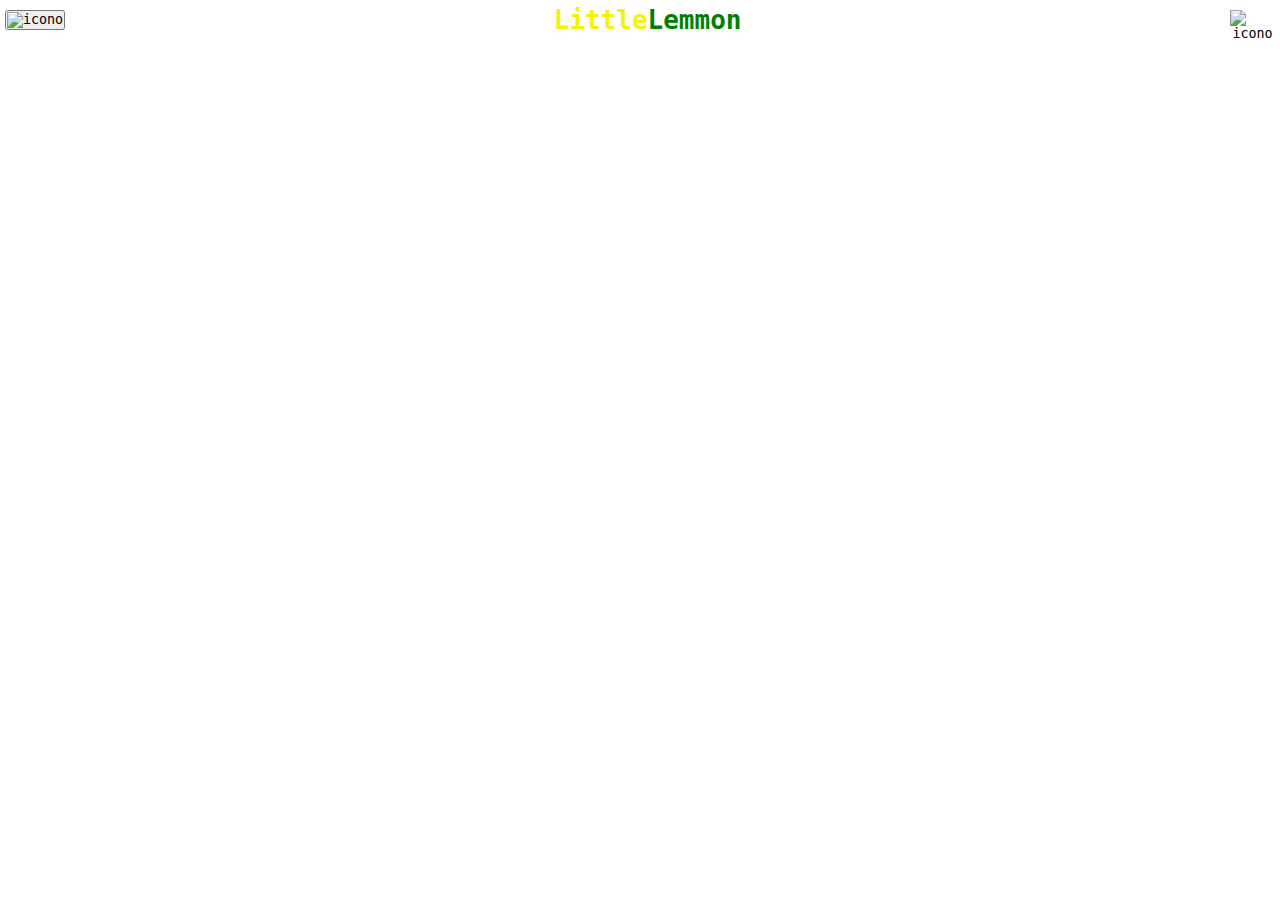
==== index2.html @ d5dadbe1 "Se agrega el esqueleto de la segunda hoja desarrollando la primera seccion" ====
<!DOCTYPE html>
<html lang="en">
<head>
    <meta charset="UTF-8">
    <meta http-equiv="X-UA-Compatible" content="IE=edge">
    <meta name="viewport" content="width=device-width, initial-scale=1.0">
    <link rel="stylesheet" href="style2.css"
    <title></title>
</head>
<body>
    <div class="encabezado">
        <button class="menu">
            <img src="https://cdn.pixabay.com/photo/2021/10/09/12/45/hamburger-icon-6694072_1280.png" alt="icono" width=20vh>
        </button>
        <div class="marca">
            <h1 class="encabezado1">Little</h1>
            <h1 class="encabezado2">Lemmon</h1>
        </div>
        <div class="login-cart">
            <button class="carta">
                <img src="https://cdn.pixabay.com/photo/2017/06/10/07/18/list-2389219_1280.png" alt="icono" width=25vh>
            </button>
        </div>
    </div>
    <div></div>
</body>
</html>
---- style2.css ----
*{
    margin: 0;
    padding: 0;
    box-sizing: border-box;
    font-family: monospace;
}

.back {
    width: 5vh;
    height: 20px;
    border: 0px;
    background: 0;
    align-items: center;
}

.carta {
    width: 5vh;
    height: 20px;
    border: 0px;
    background: 0;
    align-items: center;
}

.encabezado {
    display: flex;
    flex-direction: row;
    justify-content: space-between;
    align-items: center;
    padding: 5px;
}
.marca {
    display: flex;
    flex-direction: row;
    align-items: center;
}

.encabezado1 {
    color: rgb(243, 243, 8);
}

.encabezado2 {
    color: green;
}

.login-cart {
    display: flex;
    flex-direction: row;
    align-items: center;
    color: green;
    font-size: 24px;
}
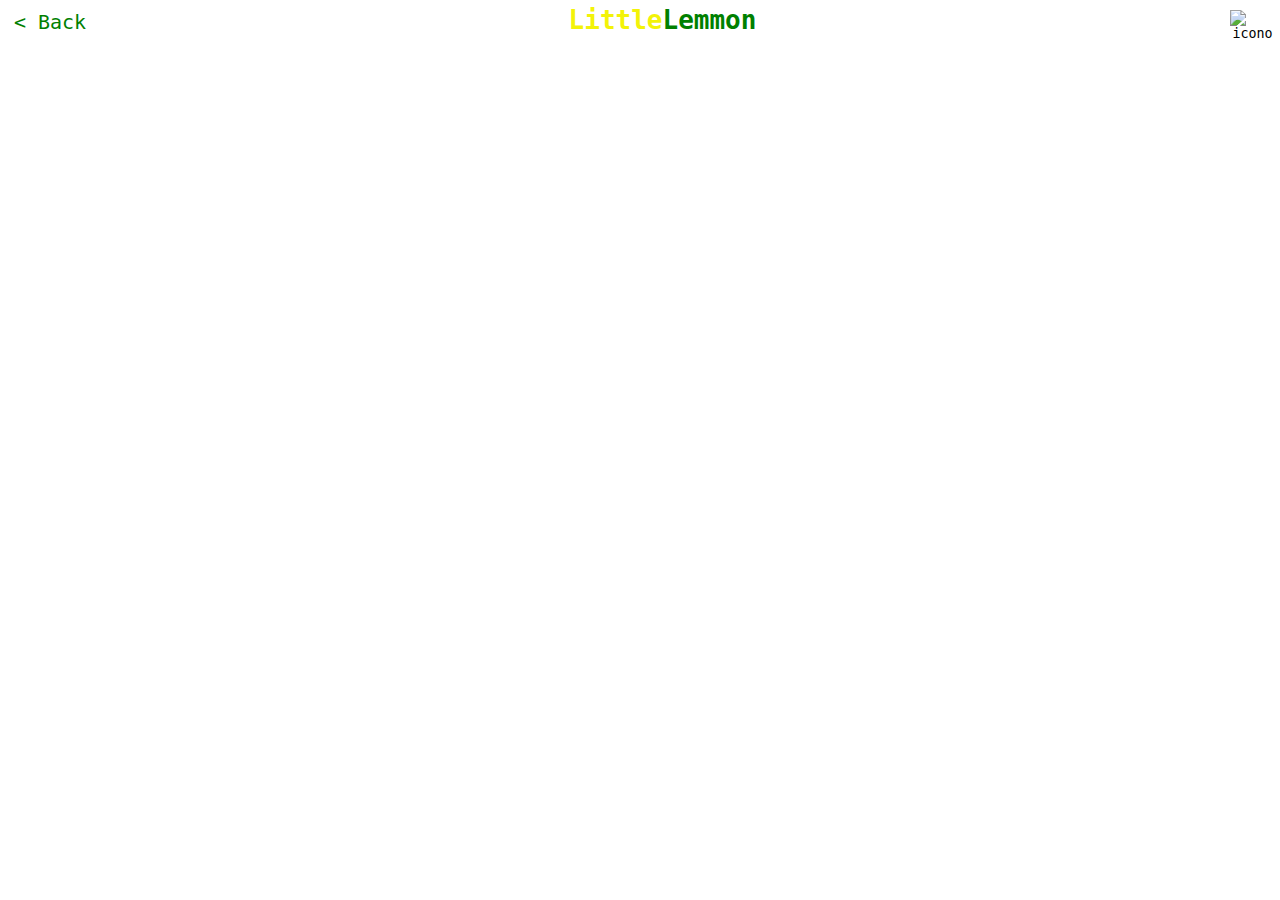
==== commit 93fe069a: "se modifico el boton por back y se delimito un tamaño de letra" ====
--- a/index2.html
+++ b/index2.html
@@ -9,8 +9,8 @@
 </head>
 <body>
     <div class="encabezado">
-        <button class="menu">
-            <img src="https://cdn.pixabay.com/photo/2021/10/09/12/45/hamburger-icon-6694072_1280.png" alt="icono" width=20vh>
+        <button class="back">
+            <p>< Back</p>
         </button>
         <div class="marca">
             <h1 class="encabezado1">Little</h1>
--- a/style2.css
+++ b/style2.css
@@ -6,11 +6,14 @@
 }
 
 .back {
-    width: 5vh;
+    width: 10vh;
     height: 20px;
     border: 0px;
     background: 0;
     align-items: center;
+    color: green;
+    font-size: 20px;
+    
 }
 
 .carta {
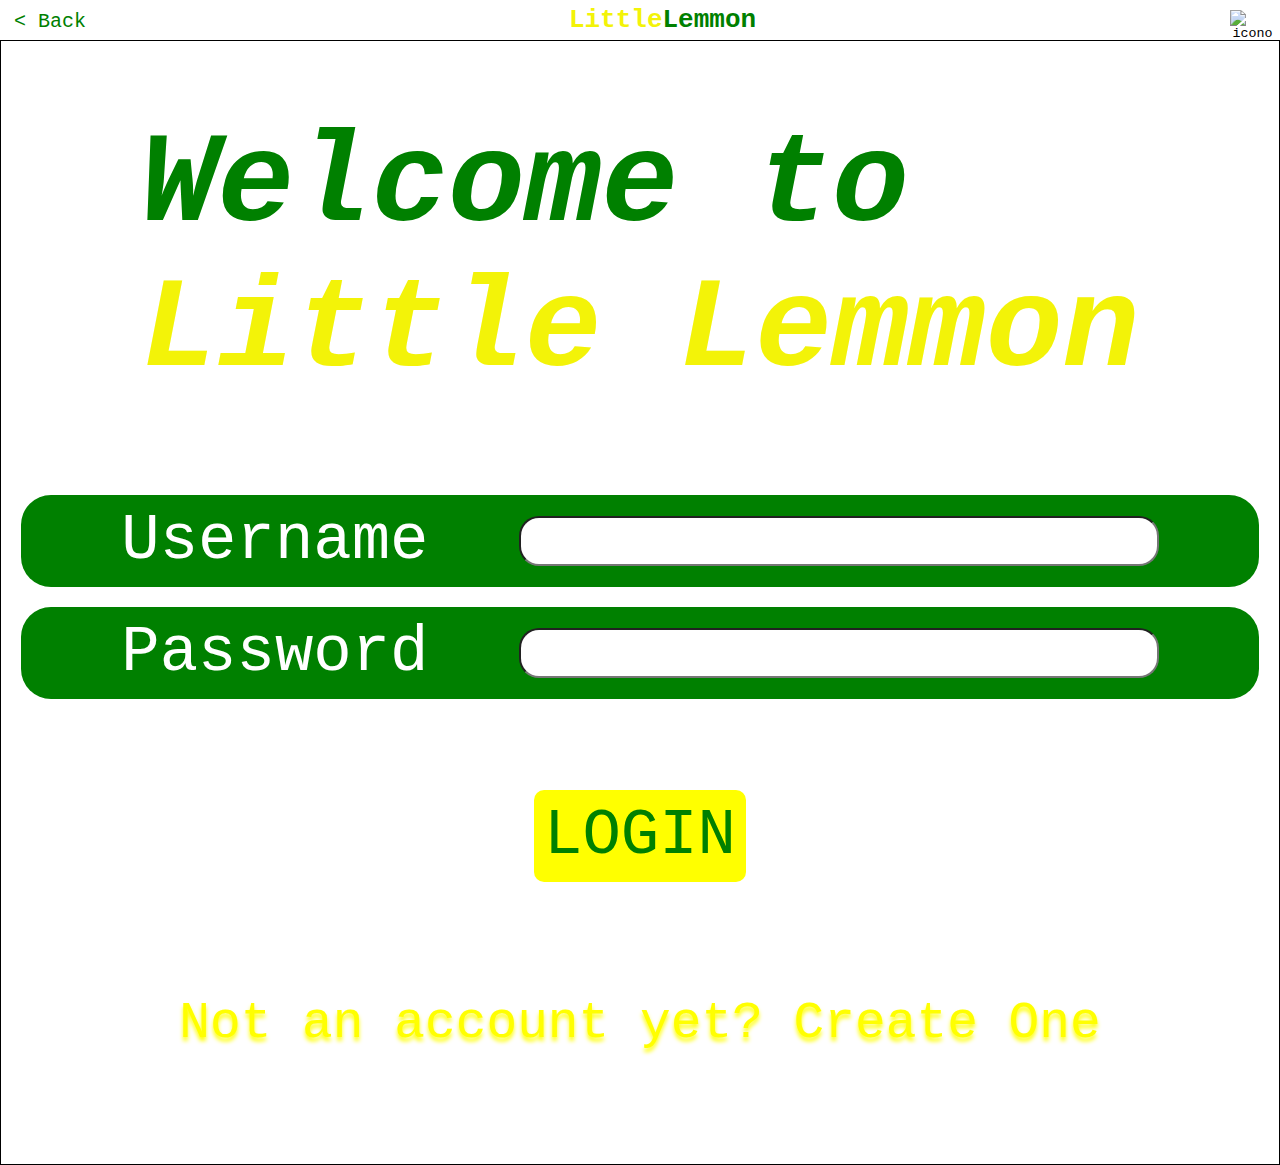
==== commit 3ddfe9d0: "Se agregaron dos formularios y botones para el login, tambien se le dio tamaño de letra con medidda " ====
--- a/index2.html
+++ b/index2.html
@@ -22,7 +22,30 @@
             </button>
         </div>
     </div>
-    <div></div>
+    <div class="seccion2">
+        <div>
+            <h1 class="welcome">Welcome to</h1>
+            <h1 class="little">Little Lemmon</h1>
+        </div>
+        <div class="formulario">
+            <form>
+                <label for="nombre">Username</label>
+                <input class="user" style="border-radius: 20px;" type="text" id="username" name="username">
+            </form>
+            <form>
+                <label for="pasword">Password</label>
+                <input class="pass" style="border-radius: 20px;" type="password" id="password" name="password">
+            </form>
+        </div>
+        <div class="login">
+            <button class="login-button">
+                <p>LOGIN</p>
+            </button>
+        </div>
+        <div class="new-account">
+            <p>Not an account yet? Create One</p>
+        </div>
+    </div>
 </body>
 </html>
 
--- a/style2.css
+++ b/style2.css
@@ -51,4 +51,63 @@
     align-items: center;
     color: green;
     font-size: 24px;
+}
+
+.seccion2 {
+    display: flex;
+    flex-direction: column;
+    align-items: center;
+    border: 1px solid black;
+    height: 125vh;
+    justify-content: space-evenly;
+    align-items: center;
+}   
+
+.welcome {
+    color: green;
+    font-style: italic;
+    font-size: 10vw;
+}
+
+.little {
+    color: rgb(243, 243, 8);
+    font-style: italic;
+    font-size: 10vw;
+}
+.user, .pass {
+    height: 50px;
+    width: 50vw;
+}
+.formulario {
+    width: 100%;
+    align-items: center;
+}
+
+form {
+    background: green;
+    padding: 10px;
+    margin: 20px;
+    border-radius: 30px;
+    font-size: 5vw;
+    color: white;
+    display: flex;
+    justify-content: space-evenly;
+    align-items: center;
+
+    
+}
+
+.login-button {
+    background: yellow;
+    padding: 10px;
+    border-radius: 10px;
+    border: none;
+    color: green;
+    font-size: 5vw;
+}
+.new-account {
+    font-size: 4vw;
+    color: yellow;
+    padding: 40px;
+    text-shadow: 0px 4px 4px;
 }